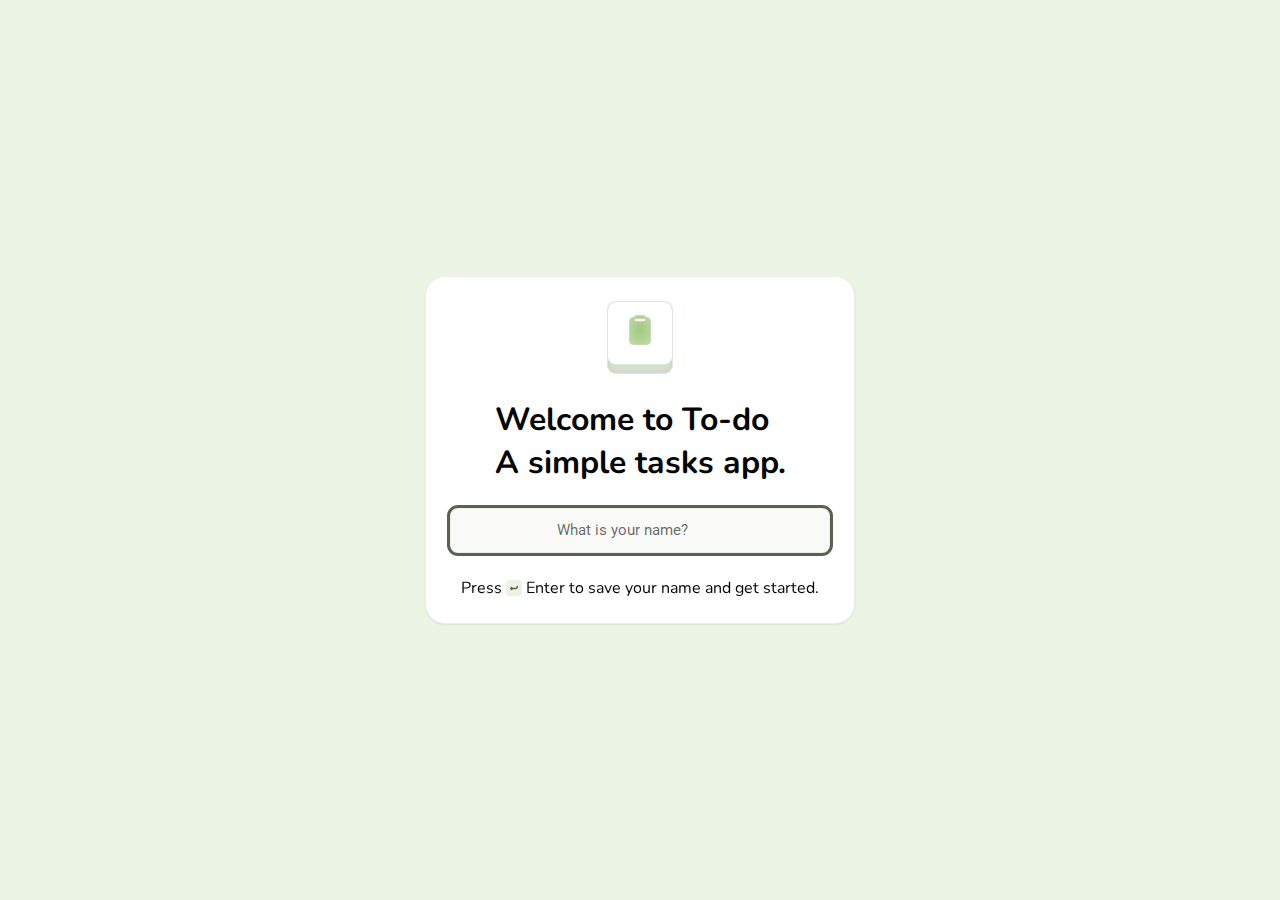
==== tasks.html @ 95eb02d4 "Adding menu functionality" ====
<!DOCTYPE html>
<html>

<head>
  <meta charset="utf-8">
  <meta name="viewport" content="width=device-width">
  <title>To-do</title>
  <link href="tasks.css" rel="stylesheet" type="text/css" />
</head>

<body>
  <div class="content">
    <div class="container">
      <div class="header">
        <div class="user">
          <p class="username"><span id="name">Tofunmi</span>'s</p>
          <h1>To-do List</h1>
        </div>
        <div id="profile">
          <img src="/svgs/profile.svg" alt="profile">
        </div>
      </div>
      <div class="new-task">
        <input type="text" placeholder="Add a new task">
        <button id="submit" type="submit">
          <img src="/svgs/return.svg">
        </button>
      </div>
      <div class="tab-container">
        <span id="all" class="tab active">All</span>
        <span id="pending" class="tab">Pending</span>
        <span id="completed" class="tab">Completed</span>
      </div>
      <div id="task-list" class="task-list">

      </div>
      <div class="user-menu hide-menu">
          <span class="close-menu">
            <img src="/svgs/close.svg" alt="close">
          </span>
          <div class="menu-options">
            <div class="clear-all user-menu-option">
              <img src="svgs/delete.svg">
              <p>Clear all tasks</p>
            </div>
            <div class="logout user-menu-option">
              <img src="svgs/logout.svg">
              <p>Logout</p>
            </div>
          <div class="signature">
            <span>
              <p>Made by <a href="https:www.tofunmiadewuyi.com">7ofunm1</a> 2023</p>
            </span>
          </div
          </div>
      </div>
    </div>
    
  </div>

  <script src="tasks.js"></script>

  <!--
  This script places a badge on your repl's full-browser view back to your repl's cover
  page. Try various colors for the theme: dark, light, red, orange, yellow, lime, green,
  teal, blue, blurple, magenta, pink!
  -->
  <script src="https://replit.com/public/js/replit-badge-v2.js" theme="dark" position="bottom-right"></script>
</body>

</html>
---- tasks.css ----
@import url('https://fonts.googleapis.com/css2?family=Work+Sans:wght@400;500;700&display=swap');
@import url('https://fonts.googleapis.com/css2?family=Roboto:wght@400;500;700&display=swap');
@import url('https://fonts.googleapis.com/css2?family=Nunito:wght@400;500;700&display=swap');


html {
  height: 100%;
  width: 100%;
  font-family: 'Nunito', sans-serif;
}

* {
  margin: 0;
  padding: 0;
  box-sizing: border-box;
}

body {
  background-color: #ECF4E6;
  display: flex;
  align-items: center !important;
  justify-content: center;
  color: #030502;
  height: 100vh;
}

.content{
  display: flex;
  align-items: stretch;
  width: 100%;
  justify-content: center;
}

.container {
  display: flex;
  flex-direction: column;
  gap: 1.5rem;
  padding: 1.5rem;
  border-radius: 20px;
  border: 1px solid rgba(3, 5, 2, 0.07);
  background: #FFF;
  box-shadow: 0px 1px 2px 0px rgba(3, 5, 2, 0.07);
  width: 70%;
  min-width: 320px;
  max-width: 430px;
  min-height: 500px;
  position: relative;
  overflow: hidden;
}

.header {
  display: flex;
  justify-content: space-between;
  align-items: center;
}

.user {
  display: flex;
  flex-direction: column;
  gap: .5rem;
}

.username {
  color: #596250;
}

#profile {
  display: flex;
  padding: 6px;
  align-items: flex-start;
  gap: 8px;
  border-radius: 8px;
  border: 1px solid #ECF4E6;
  background: #FFF;
  box-shadow: 0px -2px 3px 0px rgba(89, 98, 80, 0.05) inset, 0px -6px 8px 0px rgba(89, 98, 80, 0.02) inset, 0px 1px 2px 0px rgba(3, 5, 2, 0.04), 0px 0px 1px 0px rgba(3, 5, 2, 0.09);
}

#profile:hover {
  background: rgba(236, 244, 230, 0.6);
  border: 1px solid rgba(236, 244, 230, 0.9);
  cursor: pointer;
}

input[type=text] {
  display: flex;
  width: 100%;
  height: 2.8rem;
  padding: 12px 48px 12px 12px;
  border-radius: 8px;
  border: 1px solid rgba(89, 98, 80, 0.09);
  background: #FAFBF9;
  box-shadow: 1px 1px 3px 0px rgba(3, 5, 2, 0.15) inset;
}

input[type=text]::placeholder {
  color: rgba(3, 5, 2, 0.60);;
  font-size: 15px;
  font-family: 'Roboto', sans-serif;
}

input[type=text]:focus {
  outline: 3px solid #596250;
  box-shadow: none;
}

.new-task {
  display: flex;
  position: relative;
}

#submit {
  position: absolute;
  top: 12px;
  left: calc(100% - 1.4rem - 12px);
  display: flex;
  width: 1.4rem;
  height: 1.4rem;
  padding: 4px;
  align-items: center;
  gap: 8px;
  border-radius: 4px;
  border: 1px solid rgba(89, 98, 80, 0.07);
  background: #ECF4E6;
  box-shadow: 0px -2px 2px 0px rgba(89, 98, 80, 0.06) inset, 0px 2px 3px 0px rgba(255, 255, 255, 0.10) inset, 0px 1px 2px 0px rgba(3, 5, 2, 0.04);
  transition: all .2s ease-in-out;
}

#submit:hover {
  scale: 1.25;
  cursor: pointer;
}

#submit:active {
  background: #ECF4E6;
  box-shadow: none;
}

.tab-container {
  display: flex;
  width: 100%;
  border-radius: 6px;
  background: #ECF4E6;
}

.tab {
  flex: 1;
  display: flex;
  justify-content: center;
  align-items: center;
  padding: 6px 8px;
  border-radius: 6px;
  font-size: 15px;
  font-weight: 500;
  cursor: pointer;
  color: #596250;
  height: 2.4rem;
}

.tab:hover {
  background: rgba(0, 0, 0, 0.03);
}

.tab.active {
  color: #030502;
  border: 1px solid #ECF4E6;
  background: #FFF;
  box-shadow: 0px 1px 2px 0px rgba(3, 5, 2, 0.04), 0px 1px 3px 0px rgba(3, 5, 2, 0.09), 0px -2px 4px 0px rgba(89, 98, 80, 0.05) inset, 0px -6px 9px 0px rgba(89, 98, 80, 0.02) inset;
}

.empty-state-content {
  display: flex;
  flex-direction: column;
  align-items: center;
  justify-content: center;
  gap: 8px;
  color: rgba(0, 0, 0, 0.5);
}

.task-list {
  display: flex;
  flex-direction: column;
  position: relative;
  gap: .8rem;
}

.scrollable {
  max-height: 24rem;
  overflow-y: scroll;
}

.task {
  display: flex;
  justify-content: space-between;
  align-items: center;
  border-radius: 8px;
  padding: 8px 8px 8px 14px;
  border: 1px solid rgba(89, 98, 80, 0.08);
  background: #FFF;
  box-shadow: 0px -2px 3px 0px rgba(89, 98, 80, 0.04) inset, 0px 1px 3px 0px rgba(3, 5, 2, 0.09);
}

.task p {
  line-height: 20px;
}

.task p:hover {
  color: #596250;
}

.task:hover {
  
  background: rgba(236, 244, 230, 0.25);
}

.task:active {
  box-shadow: none;
}

label {
  display: flex;
  align-items: center;
  gap: .8rem;
}

.task-options {
  border-radius: 6px;
  cursor: pointer;
  padding: 6px;
  display: flex;
  align-items: center;
  position: relative;
}

.task-options:hover {
  background: rgba(236, 244, 230, 0.7);
}


/* first 3 task items in view, options menu will open downwards */
.open-downwards .task-options .options-menu {
  top: 100%;
  right: 0;
}

.open-leftwards .task-options .options-menu {
  right: 100%;
}

/* last 3 task items in view, options menu will open upwards */
.open-upwards .task-options .options-menu {
  bottom: 100%;
  right: 0;
}


.options-menu {
  position: absolute;
  display: flex;
  flex-direction: column;
  border-radius: 12px;
  border: 1px solid rgba(3, 5, 2, 0.07);
  background: #FFF;
  box-shadow: 0px 1px 2px 0px rgba(3, 5, 2, 0.07),0px 3px 6px 0px rgba(3, 5, 2, 0.03);
  overflow: hidden;
  z-index: 2;
  transition: all .3s ease-in-out;
}

.option {
  padding: 1rem;
  display: flex;
  gap: 0.5rem;
  background: #fff;
  min-width: 160px;
  align-items: center;
}

.option:hover {
  background: rgba(236, 244, 230, 0.3);
}

div.delete {
  color: #C64E3D;
}

.checked {
  text-decoration: line-through;
  color: #596250;
}

.user-menu {
  position: absolute;
  right: 0;
  top: 0;
  display: flex;
  flex-direction: column;
  gap: 2rem;
  padding: 2.5rem 1.5rem;
  border-radius: 20px 0px 0px 20px;
  align-items: flex-end;
  border: 1px solid rgba(3, 5, 2, 0.07);
  background: #FFF;
  box-shadow: 0px 1px 2px 0px rgba(3, 5, 2, 0.07);
  height: 100%;
  transition: all .3s ease-out;
}

.hide-menu {
  transform: translateX(300px);
}


.close-menu {
  display: flex;
  padding: 8px;
  align-items: center;
  border-radius: 8px;
  width: fit-content;
  box-sizing: border-box;
}

.close-menu:hover {
  background: rgba(236, 244, 230, 0.6);
  cursor: pointer;
}

.menu-options {
  height: 100%;
  display: flex;
  flex-direction: column;
}

.user-menu-option {
  padding: 1rem;
  display: flex;
  gap: 8px;
  width: 100%;
  border-radius: 8px;
}

.user-menu-option:hover {
  background: rgba(236, 244, 230, 0.6);
  cursor: pointer;
}

.signature {
  display: flex;
  flex: 1;
  align-items: flex-end;
  justify-content: center;
}

.signature span {
  display: flex;
  color: rgba(0, 0, 0, 0.5);
  font-size: 12px;
  text-align: center;
}

a {
  color: #596250;
}
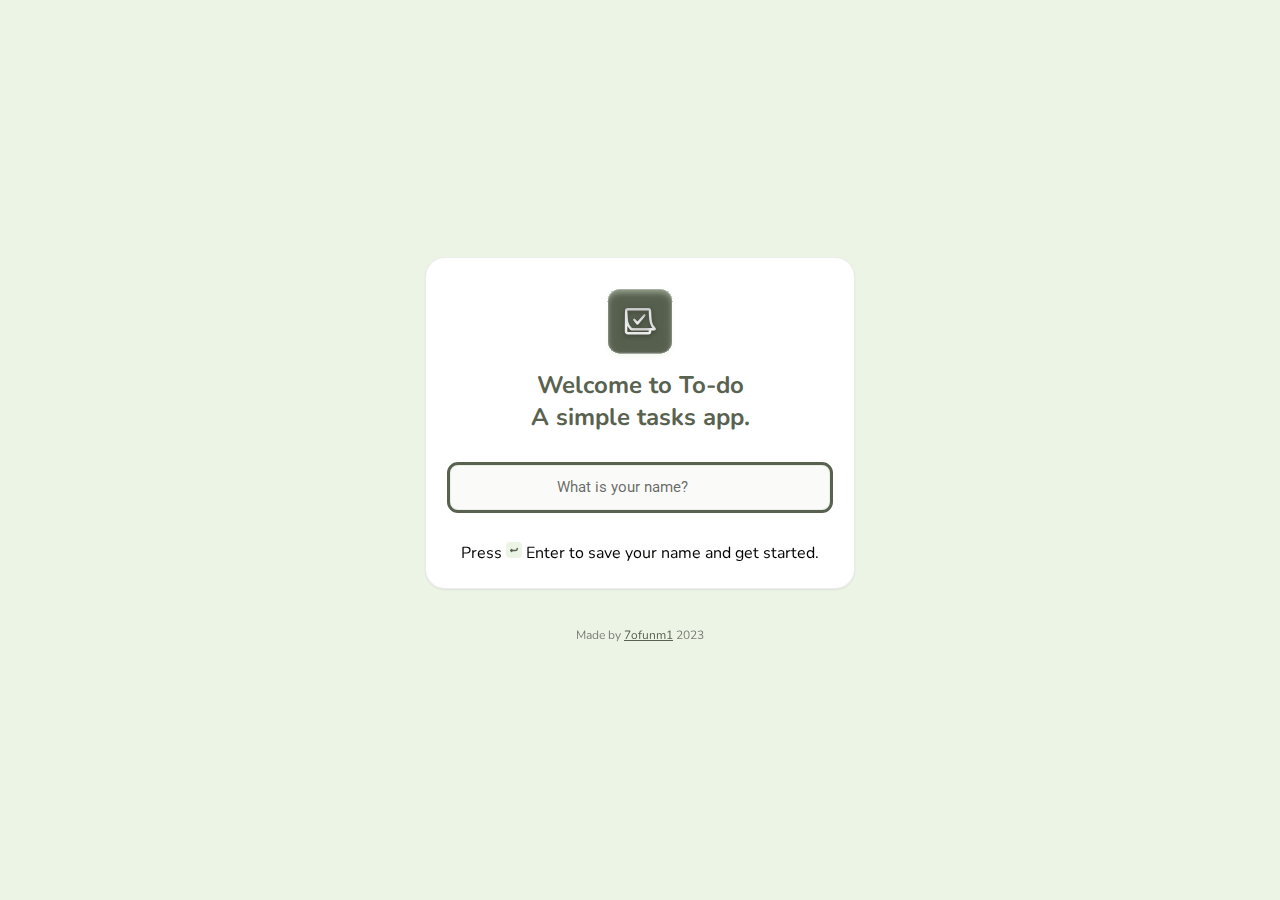
==== commit e898971b: "completer user menu. Redid the landing, added new icons." ====
--- a/tasks.html
+++ b/tasks.html
@@ -27,9 +27,15 @@
         </button>
       </div>
       <div class="tab-container">
-        <span id="all" class="tab active">All</span>
-        <span id="pending" class="tab">Pending</span>
-        <span id="completed" class="tab">Completed</span>
+        <span id="all" class="tab active">
+          <img src="svgs/alltasks.svg">
+          All</span>
+        <span id="pending" class="tab">
+          <img src="svgs/pendingtasks.svg">
+          Pending</span>
+        <span id="completed" class="tab">
+          <img src="svgs/trophy.svg">
+          Completed</span>
       </div>
       <div id="task-list" class="task-list">
 
@@ -45,7 +51,7 @@
             </div>
             <div class="logout user-menu-option">
               <img src="svgs/logout.svg">
-              <p>Logout</p>
+              <p>Leave App</p>
             </div>
           <div class="signature">
             <span>
--- a/tasks.css
+++ b/tasks.css
@@ -43,7 +43,7 @@
   width: 70%;
   min-width: 320px;
   max-width: 430px;
-  min-height: 500px;
+  min-height: 650px;
   position: relative;
   overflow: hidden;
 }
@@ -66,10 +66,10 @@
 
 #profile {
   display: flex;
-  padding: 6px;
+  padding: 8px;
   align-items: flex-start;
   gap: 8px;
-  border-radius: 8px;
+  border-radius: 10px;
   border: 1px solid #ECF4E6;
   background: #FFF;
   box-shadow: 0px -2px 3px 0px rgba(89, 98, 80, 0.05) inset, 0px -6px 8px 0px rgba(89, 98, 80, 0.02) inset, 0px 1px 2px 0px rgba(3, 5, 2, 0.04), 0px 0px 1px 0px rgba(3, 5, 2, 0.09);
@@ -86,7 +86,7 @@
   width: 100%;
   height: 2.8rem;
   padding: 12px 48px 12px 12px;
-  border-radius: 8px;
+  border-radius: 12px;
   border: 1px solid rgba(89, 98, 80, 0.09);
   background: #FAFBF9;
   box-shadow: 1px 1px 3px 0px rgba(3, 5, 2, 0.15) inset;
@@ -138,7 +138,7 @@
 .tab-container {
   display: flex;
   width: 100%;
-  border-radius: 6px;
+  border-radius: 10px;
   background: #ECF4E6;
 }
 
@@ -148,12 +148,14 @@
   justify-content: center;
   align-items: center;
   padding: 6px 8px;
-  border-radius: 6px;
+  border-radius: 10px;
   font-size: 15px;
   font-weight: 500;
   cursor: pointer;
   color: #596250;
   height: 2.4rem;
+  gap: 4px;
+  transition: all .2s ease-in-out;
 }
 
 .tab:hover {
@@ -167,6 +169,11 @@
   box-shadow: 0px 1px 2px 0px rgba(3, 5, 2, 0.04), 0px 1px 3px 0px rgba(3, 5, 2, 0.09), 0px -2px 4px 0px rgba(89, 98, 80, 0.05) inset, 0px -6px 9px 0px rgba(89, 98, 80, 0.02) inset;
 }
 
+.empty-state {
+  
+  height: 100%;
+}
+
 .empty-state-content {
   display: flex;
   flex-direction: column;
@@ -174,6 +181,7 @@
   justify-content: center;
   gap: 8px;
   color: rgba(0, 0, 0, 0.5);
+  height: 100%;
 }
 
 .task-list {
@@ -181,6 +189,7 @@
   flex-direction: column;
   position: relative;
   gap: .8rem;
+  height: 100%;
 }
 
 .scrollable {
@@ -192,11 +201,12 @@
   display: flex;
   justify-content: space-between;
   align-items: center;
-  border-radius: 8px;
+  border-radius: 12px;
   padding: 8px 8px 8px 14px;
   border: 1px solid rgba(89, 98, 80, 0.08);
   background: #FFF;
   box-shadow: 0px -2px 3px 0px rgba(89, 98, 80, 0.04) inset, 0px 1px 3px 0px rgba(3, 5, 2, 0.09);
+  transition: all .1s ease-in-out;
 }
 
 .task p {
@@ -208,8 +218,8 @@
 }
 
 .task:hover {
-  
-  background: rgba(236, 244, 230, 0.25);
+  scale: 1.02;
+  background: rgba(236, 244, 230, 0.35);
 }
 
 .task:active {
@@ -223,7 +233,7 @@
 }
 
 .task-options {
-  border-radius: 6px;
+  border-radius: 8px;
   cursor: pointer;
   padding: 6px;
   display: flex;
@@ -297,7 +307,7 @@
   gap: 2rem;
   padding: 2.5rem 1.5rem;
   border-radius: 20px 0px 0px 20px;
-  align-items: flex-end;
+  align-items: flex-start;
   border: 1px solid rgba(3, 5, 2, 0.07);
   background: #FFF;
   box-shadow: 0px 1px 2px 0px rgba(3, 5, 2, 0.07);
@@ -314,9 +324,11 @@
   display: flex;
   padding: 8px;
   align-items: center;
-  border-radius: 8px;
   width: fit-content;
-  box-sizing: border-box;
+  border-radius: 10px;
+  border: 1px solid #ECF4E6;
+  background: #FFF;
+  box-shadow: 0px -2px 3px 0px rgba(89, 98, 80, 0.05) inset, 0px -6px 8px 0px rgba(89, 98, 80, 0.02) inset, 0px 1px 2px 0px rgba(3, 5, 2, 0.04), 0px 0px 1px 0px rgba(3, 5, 2, 0.09);
 }
 
 .close-menu:hover {
@@ -328,14 +340,17 @@
   height: 100%;
   display: flex;
   flex-direction: column;
+  gap: 8px;
 }
 
 .user-menu-option {
-  padding: 1rem;
-  display: flex;
-  gap: 8px;
-  width: 100%;
-  border-radius: 8px;
+  padding: 1rem 8px;
+  display: flex;
+  gap: 12px;
+  width: 100%;
+  border-radius: 10px;
+
+  
 }
 
 .user-menu-option:hover {
